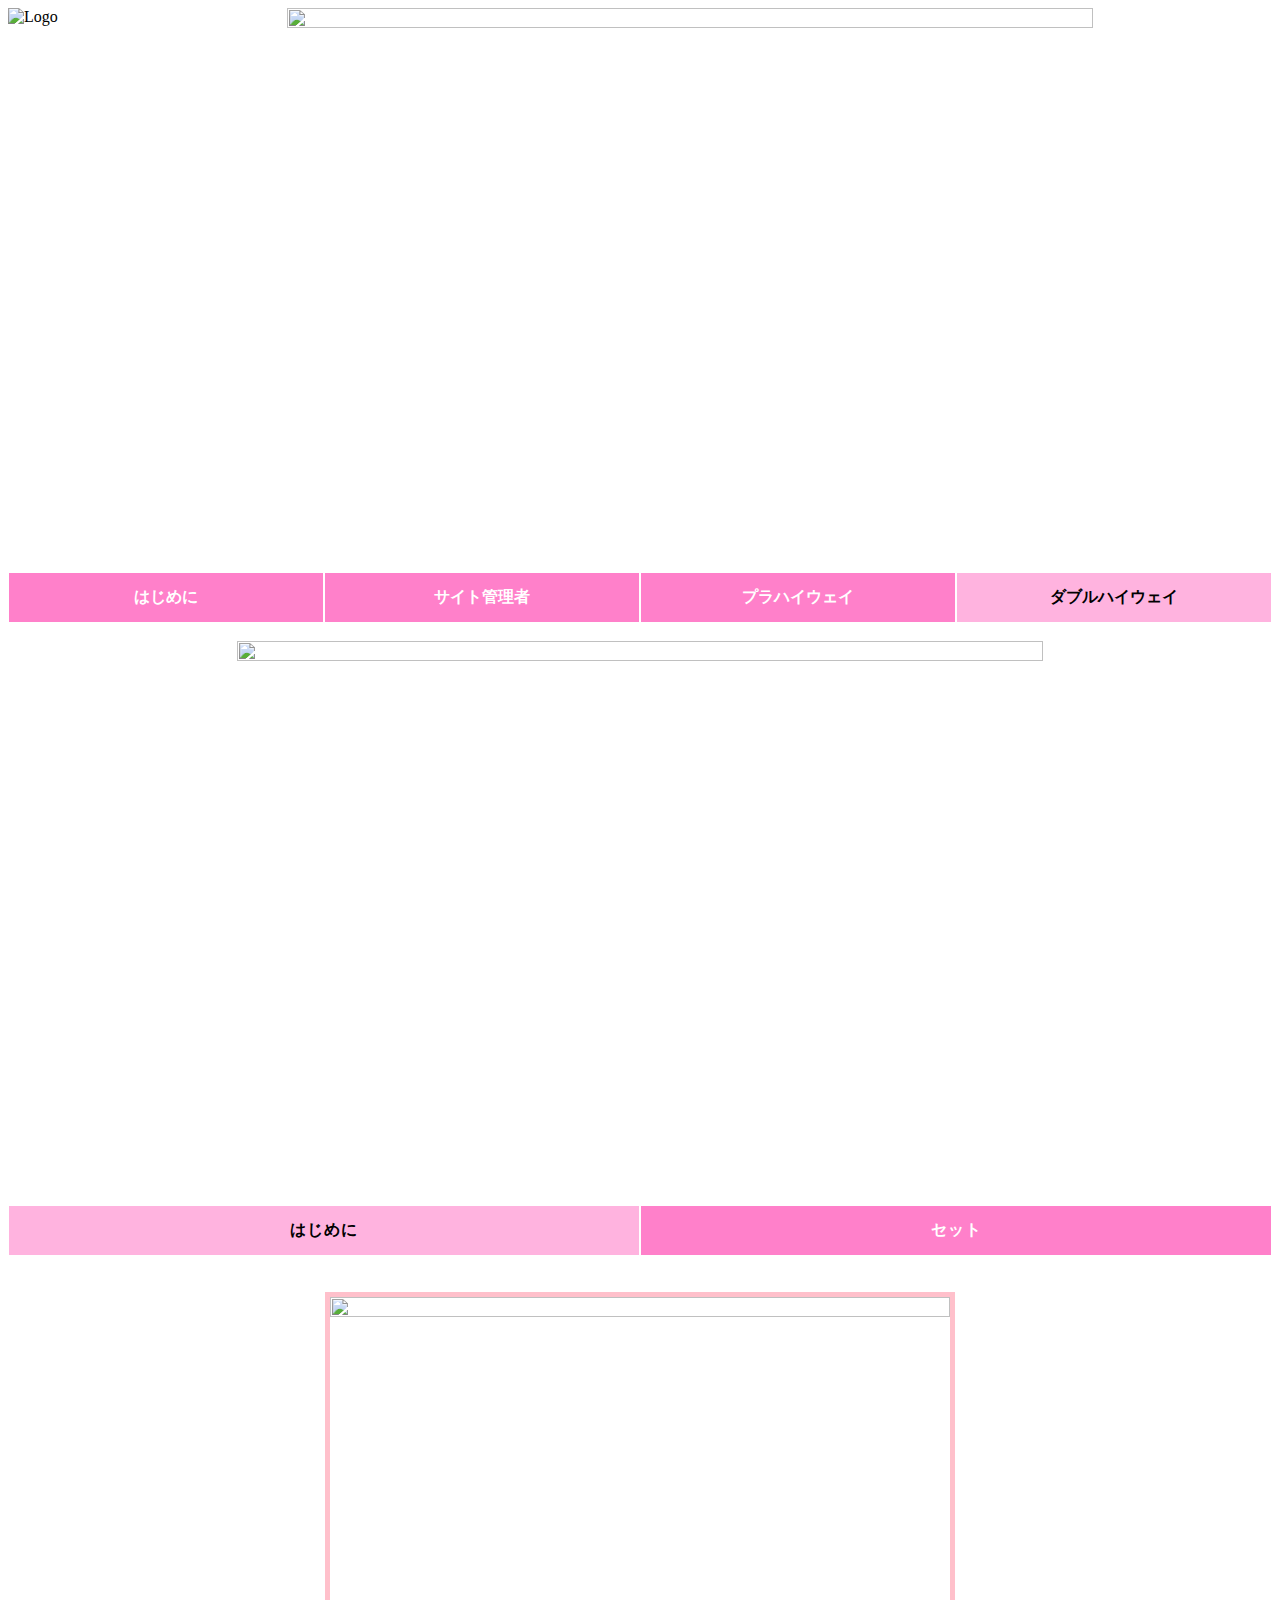
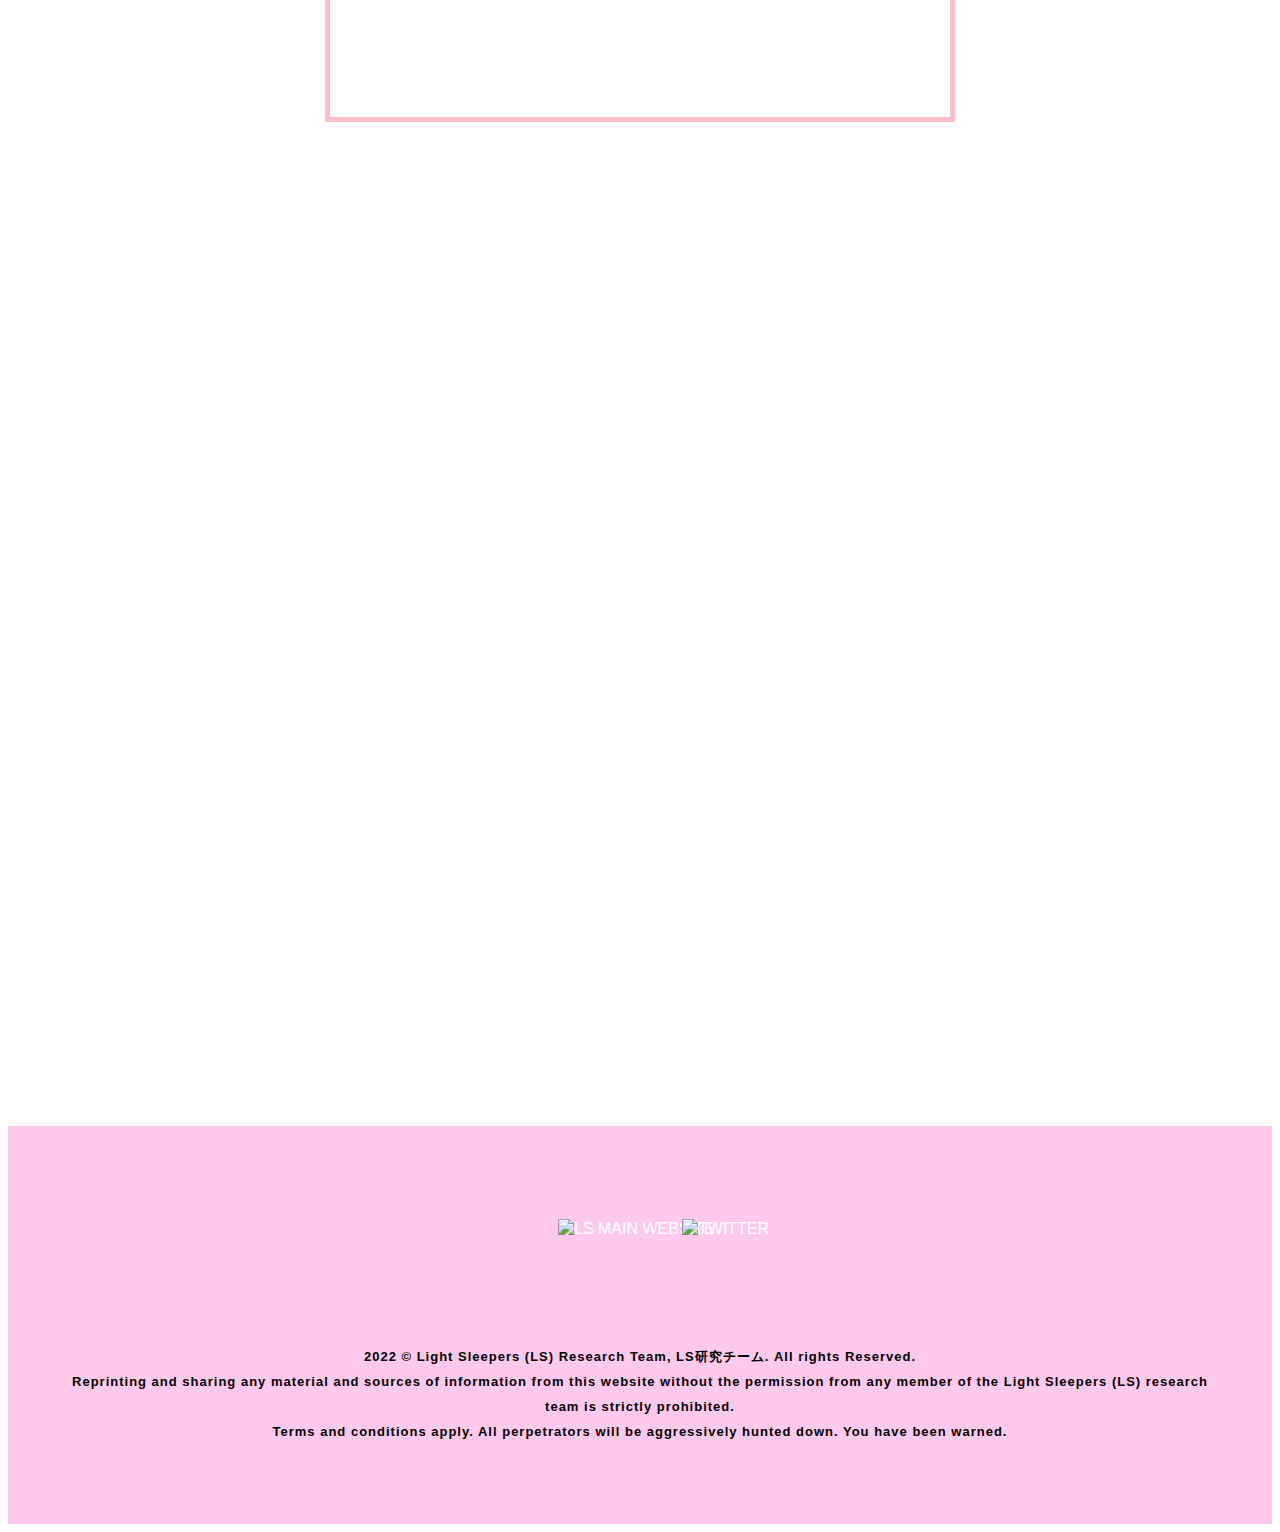
==== doublehighwayintro.html @ 66fc7a97 "TENTATIVE RELEASE (28/12/2022)" ====
<!doctype html>
<html lang="en">
	<head>
		<meta charset="utf-8">
		<link rel="stylesheet" type="text/css" href="stylesheet.css">
		<title>ダブルハイウェイ/はじめに - プラハイウェイ博物館（LS研究チーム）</title>
	</head>
	<body>
		<img id="logo" src="img/LS.png" alt="Logo"><img id="logo2" src="img/plahighway-logo.png" width="620" height="420"></img>
		<br>
		<nav>
			<table>
				<tr>
					<th><a href="index.html">はじめに</a></th>
					<th><a href="about.html">サイト管理者</a></th>
					<th><a href="plahighwaysingle.html">プラハイウェイ</a></th>
					<th><a id="selected" href="powerfunctions.html">ダブルハイウェイ</a></th>
				</tr>
			</table>
		</nav>
		<div id="BG">
			<br>
			<img id="logo2" src="img/DH_logo.jpg" width="620" height="420"></img>
			<br>
			<table>
				<tr>
					<th><a id="selected2" href="powerfunctions.html">はじめに</a></th>
					<th><a href="pftutorial.html">セット</a></th>
				</tr>
			</table>
			<br>
			<br>
			<div style="margin-left: 5%; margin-right: 5%">
				<img class="introPhoto" src="img/doublehighway.jpg" width="620" height="420"></img>
				<br>
				<p align="center" style="line-height: 2;">When the Pla Highway series was released in 1968, little did people know that Double Highway was also released as part of the Pla Highway series in the same year. Here is the catch: Double Highway is never recognised as its own series, but rather as part of the already known Pla Highway series because the logo on the box indicates that the Pla Highway logo and series is directly involved. In other words, Double Highway is a line of products originating from the original Pla Highway series, not a separate series. The Double Highway line has it's own product catalogue, which is distinct from the original Pla Highway catalogue. The first sighting of Double Highway is made known by a certain YouTuber. The Double Highway line has no single item releases, and only 2 confirmed set item releases, "ダブルハイウェイNO.1" and "ダブルハイウェイNO.2", were released. According to Vio, a Japanese owner of an old toy shop who offered Vio a contract to purchase "プラハイウェイNO.2" told a rumour that very little quantities of Double Highway products were manufactured and released. The store owner also once forsaw the possibility of the excavation of "ダブルハイウェイNO.2", and this rumour is confirmed when the set was exhibited in the auctions on 18/09/2022. According to なみだ9's grandfather, he had witnessed Double Highway in action from his friends who lives in a rural area where cars are a dream commodity among the residents. The Double Highway line also differs in the original Pla Highway line where the rails are now in light blue colour instead of the usual cream/white colour. It is believed that Double Highway served as a transitional product to the newer generation of Pla Highway as light blue coloured rails originated from Double Highway. Several changes can be seen compared to the original Pla Highway products. For example: The lever of the point rail was manufactured from a new mold, and the vehicles received a completely new type of dolly manufactured from a new mold. According to Zwilling, assembling double highway layouts are difficult due to the awkward dimensions of the outer curve of the "ダブルきょくせん", so using 2 point rails & 1 U turn rail or 4 point rails are neccessary in order to correct the orientation of the layout.</p><br>
				<p align="center" style="line-height: 2;">Speaking in technical detail, both sets have a TP-19nnn TOMY fiscal year numbering which indicates the year 1969 just like the original Pla Highway series products, however the series was released in 1968 according to the "トミー75年史 : 真の国際優良企業を目指して" book which is an official source of information. It can be concluded that both product lines were manufactured in 1968. Currently there are 2 confirmed surviving "ダブルハイウェイNO.1" and 3 confirmed surviving "ダブルハイウェイNO.2" as of 9/12/2022. We are constantly on the lookout for more surviving Double Highway products, so please contact us if you have other surviving Double Highway products in hand.</p>
				<br>
				<p align="center" style="line-height: 2;">This introduction is written by LS_Zwilling, and moderated by LS_Vio.</p>
				<br>
				<br>
				<br>
			</div>
		</div>
		<footer> 
			<div id="footer-content">
				<div class="container">  
					<div style="margin-left: 5%; margin-right: 5%">
						<ul class="text-socials">
							<li><a class="footer" href="https://ls-lightsleepers.carrd.co/" target="_blank"><img class="icon" src="img/LS.png" alt="LS Main Website"></a></li>
							<li><a class="footer" href="https://twitter.com/LightSleepersHQ" target="_blank"><img class="icon" src="img/twitter-logo.png" alt="Twitter"></a></li>
						</ul>
						<br><br>
						<p class="monospace">2022 © Light Sleepers (LS) Research Team, LS研究チーム. All rights Reserved.</p>
						<p class="monospace">Reprinting and sharing any material and sources of information from this website without the permission from any member of the Light Sleepers (LS) research team is strictly prohibited.</p>
						<p class="monospace">Terms and conditions apply. All perpetrators will be aggressively hunted down. You have been warned.</p>
					</div>
				</div>
			</div>    
		</footer>
	</body>
</html>
---- stylesheet.css ----
body {		background-image: url("img/bg.png");		background-repeat: no-repeat;		background-size: cover;}#logo {		float: left;		width: 100px;		height: 100px;		display: inline;		max-width: 100%;    		height: auto;    		width: auto\9;}#logo2 {		display: block;		margin-left: auto;		margin-right: auto;		width: 806px;	      height: 109px;		max-width: 100%;    		height: auto;    		width: auto\9;}#pflogo {		display: block;		margin-left: auto;		margin-right: auto;		width: 208px;	      height: 109px;}table {		border-collapse: collapse;		border-spacing: 10px 0px;		table-layout: fixed;		width: 100%;		background-color: transparent;		font-family: Arial;}a:link, a:visited {					background-color: #ff80ca;					color: white;					padding: 14px 20px;					text-align: center;					text-decoration: none;					display: block;					transition: all .5s;}a:hover, a:active {					background-color: #ffb3df;					transition: all .5s;}a.profile:link, a.profile:visited {					color: white;					transition: all .5s;					display: inline;					padding: 0px;					background-color: transparent;					text-align: left;}a.profile:hover, a.profile:active {					color: pink;					transition: all .5s;}a.footer:link, a.footer:visited, a.footer:hover, a.footer:active { 	background-color: #ffc9eb;}#selected {	background-color: #ffb3df;	color: black;}#selected2 {	background-color: #ffb3df;	color: black;}h2 {	margin-left: 0.5cm;	margin-right: 0.5cm;	font-family: Arial;	color: white;}h3 {	margin-left: 0.5cm;	margin-right: 0.5cm;	font-family: Arial;	color: white;}p {	margin-left: 0.5cm;	margin-right: 0.5cm;	font-family: Arial;	color: white;}ul {	padding-left: 0;}li {	list-style-position: inside;	margin-left: 0.5cm;	font-family: Arial;	color: white;}a {	font-family: Arial;	color: white;}.container {			margin-top: 0.75cm;			margin-right: auto;			margin-left: auto;			margin-bottom: 0;}#BG {	letter-spacing: 1px;	background-image: url("img/gradient.png");}#title {	text-align: center;}div.gallery {	margin-left: 120px;    border: 1px solid #ccc;    float: left;    width: 180px;}div.gallery:hover {    border: 1px solid #777;}div.gallery img {    width: 100%;    height: auto;}div.desc {    padding: 15px;    text-align: center;	font-family: Arial;	font-size: 9pt;	color: white;}.studless {	display: block;	margin: auto;	border: 3px solid black;	border-radius: 15pt;}.introPhoto {	display: block;	margin: 0 auto;	border: 5px solid pink;		max-width: 100%;    		height: auto;    		width: auto\9;}.youtubeVideo {	display: block;	margin: auto;	width: 640px;	height: 360px;}table.compare {		border: 1px solid white;		border-collapse: collapse;		border-spacing: 10px 0px;		table-layout: fixed;		background-color: #001722;		font-family: Arial;		color: white;		margin-left: 0.5cm;		margin-right: 0.5cm;		width: 97%;}table.profile, tr.profile, td.profile {		height: 30px;		width: 70%;		color: white;		padding-left: 10px;		padding-right: 10px;}.profileImage {	border: 5px solid pink;}#tabletitle {	margin-left: 0;}.components, .components1, .components2, .components3, .electronics, .electronics1, .electronics2, .electronics3{	border: 1px solid white;	background-color: #001722;	font-family: Arial;	color: white;	margin-left: 0.5cm;	margin-right: 0.5cm;	width: 97%;}tr .components, .components1, .components2, .components3, .electronics, .electronics1, .electronics2, .electronics3{	padding: 2mm;}.components1, .electronics1 {	width: 5.25cm;}.components2, .electronics2 {	width: 6cm;	text-align: center;}.components3, .electronics3 {	padding: 0.75cm;}.youtubeEmbed1 {	display: block;	width: 600px;	height: 337px;}.sampleDescription {	text-align: justify;}.divider {	margin: auto;	display: block;}.sampleImage {	display: block;	border-radius: 10pt;	max-width: 100%;  	height: auto;}footer {    overflow: hidden;    position: relative;    width: 100%;    z-index: 2;	display: block;	background: none repeat scroll 0 0 #ffc9eb;}#footer-content {    text-align: center;	width: 100%;}div {	vertical-align: baseline;}#footer-content .container {    padding-top: 100px;    padding-bottom: 80px;    display: table;    margin: 0 auto;    width: 100%;}ul.text-socials {    margin: 0;}ul {    list-style: disc;    -webkit-margin-before: 1em;    -webkit-margin-after: 1em;    -webkit-margin-start: 0px;    -webkit-margin-end: 0px;    -webkit-padding-start: 40px;}ul.text-socials li {    margin: 10px 30px 40px;    list-style: none;    display: inline-block;    text-transform: uppercase;}li {    line-height: 20px;	vertical-align: baseline;	outline: 0;      padding-left: 10px;      padding-right: 10px;	border: 0;	text-align: -webkit-match-parent;}.monospace {    font-weight: 400;    font-size: 13px;    letter-spacing: 1px;	margin-bottom: 20px;    line-height: 25px;	border: 0;    margin: 0;    outline: 0;    padding: 0;    vertical-align: baseline;	text-align: center;	color: black;	font-weight: bold}.icon {	height: 22%;	width: absolute;	display: block;	margin-top: -31px;	margin-left: -40px;	position: absolute;}.formtext {	color: white;	text-align: right;}.center {	text-align: center;}#formtable {	border: 0;}.row {  margin-right: 25px;  text-align:center;}.column {  margin-bottom: 16px;  padding: 0 8px;  display:inline-block;}@media screen and (max-width: 600px) {  .column {    width: 100%;    display: block;  }}.container::after, .row::after {  content: "";  clear: both;  display: table;}
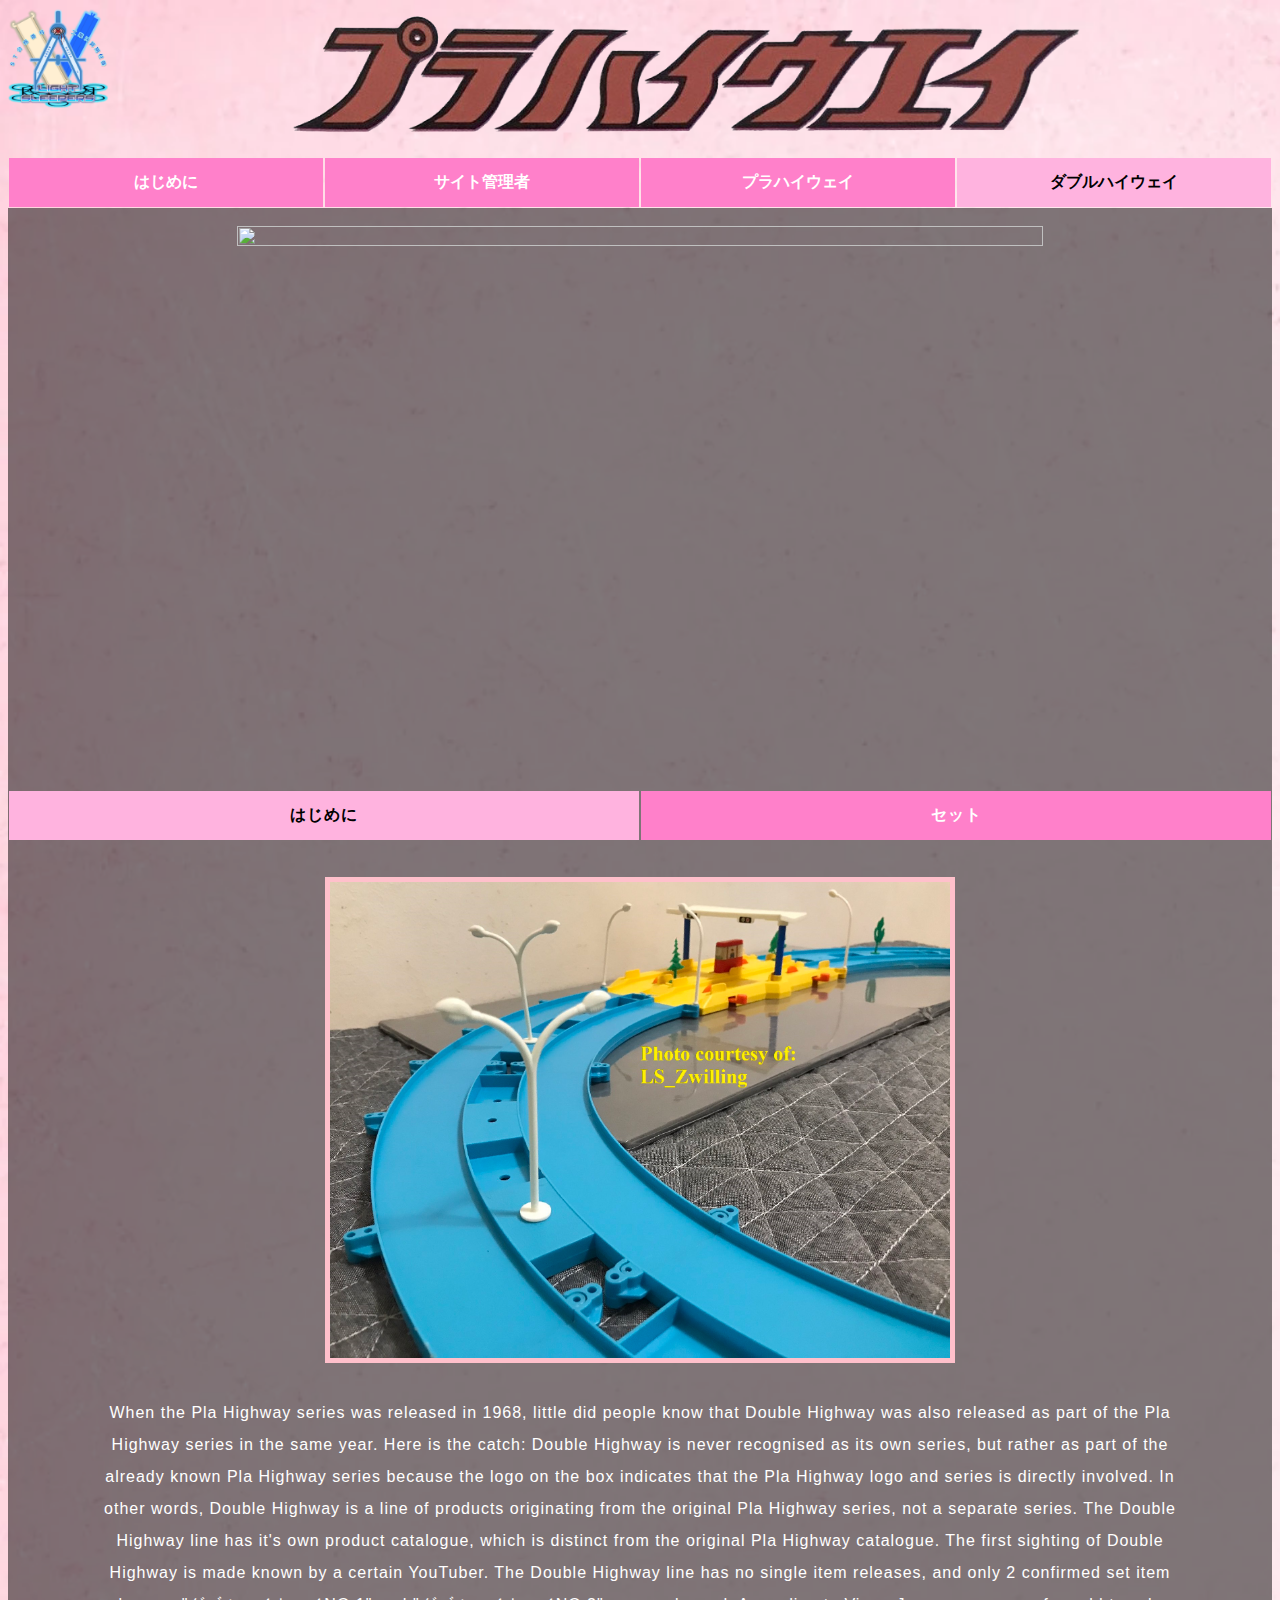
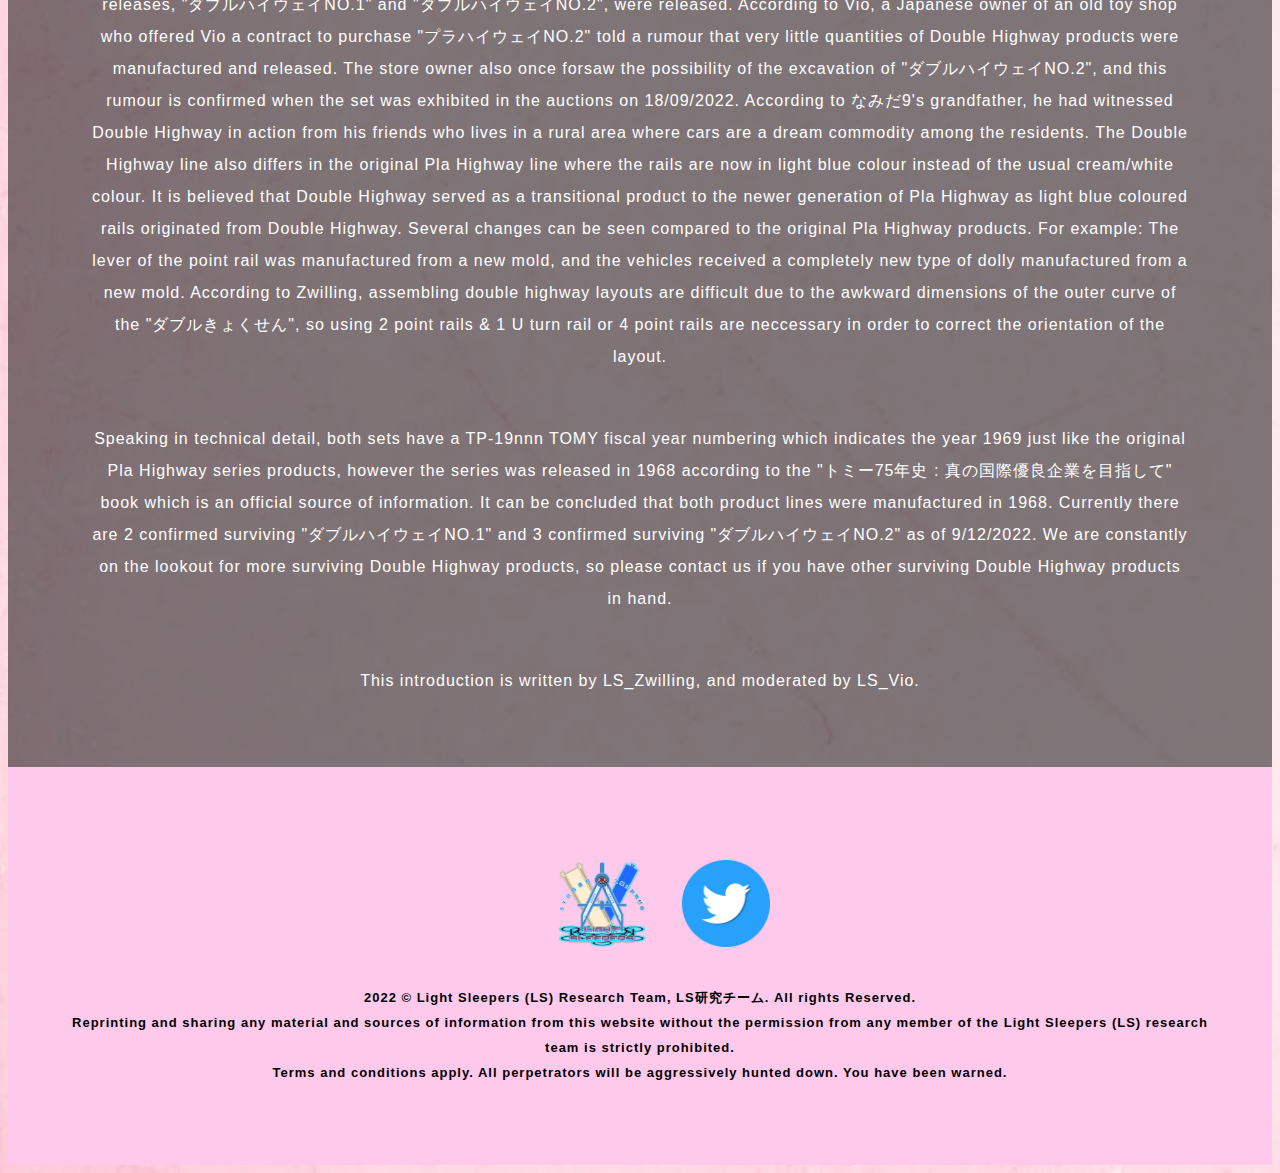
==== commit cf9229b2: "TENTATIVE RELEASE (28/12/2022)" ====
--- a/doublehighwayintro.html
+++ b/doublehighwayintro.html
@@ -14,7 +14,7 @@
 					<th><a href="index.html">はじめに</a></th>
 					<th><a href="about.html">サイト管理者</a></th>
 					<th><a href="plahighwaysingle.html">プラハイウェイ</a></th>
-					<th><a id="selected" href="powerfunctions.html">ダブルハイウェイ</a></th>
+					<th><a id="selected" href="doublehighwayintro.html">ダブルハイウェイ</a></th>
 				</tr>
 			</table>
 		</nav>
@@ -24,8 +24,8 @@
 			<br>
 			<table>
 				<tr>
-					<th><a id="selected2" href="powerfunctions.html">はじめに</a></th>
-					<th><a href="pftutorial.html">セット</a></th>
+					<th><a id="selected2" href="doublehighwayintro.html">はじめに</a></th>
+					<th><a href="doublehighwayset.html">セット</a></th>
 				</tr>
 			</table>
 			<br>
